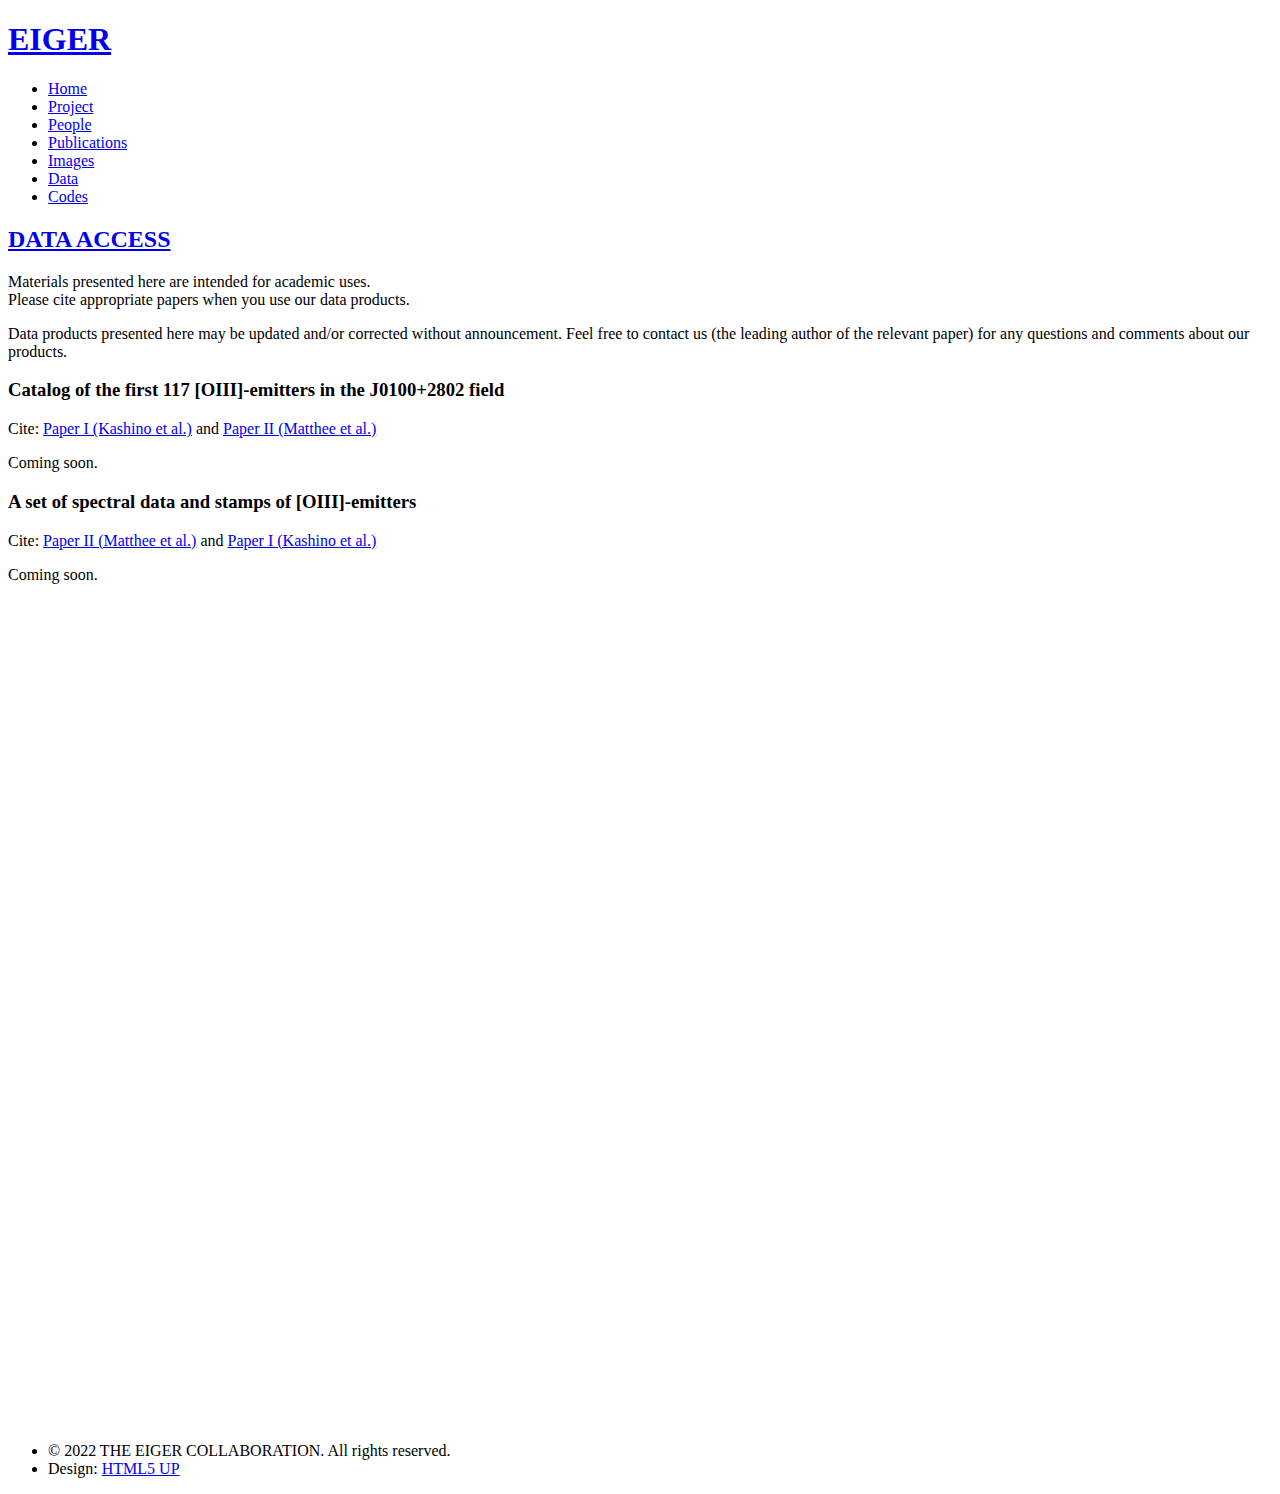
==== data.html @ b41a30ab "Add files via upload" ====
<!DOCTYPE HTML>
<!--
	Helios by HTML5 UP
	html5up.net | @ajlkn
	Free for personal and commercial use under the CCA 3.0 license (html5up.net/license)
-->
<html>
	<head>
		<title>EIGER - Data</title>
		<link rel="icon" href="favicon.ico">
		<meta charset="utf-8" />
		<meta name="viewport" content="width=device-width, initial-scale=1, user-scalable=no" />
		<link rel="stylesheet" href="assets/css/main.css" />
		<noscript><link rel="stylesheet" href="assets/css/noscript.css" /></noscript>
	</head>
	<body class="no-sidebar is-preload">
		<div id="page-wrapper">

			<!-- Header -->
				<div id="header">

					<!-- Inner -->
						<div class="inner">
							<header>
								<h1><a href="index.html" id="logo">EIGER</a></h1>
							</header>
						</div>

					<!-- Nav -->
						<nav id="nav">
						  <ul>
						    <li><a href="index.html">Home</a></li>
						    <li><a href="project.html">Project</a></li>
						    <li><a href="people.html">People</a></li>
						    <li><a href="publications.html">Publications</a></li>
						    <li><a href="images.html">Images</a></li>						    
						    <li><a href="data.html">Data</a></li>
						    <li><a href="codes.html">Codes</a></li>	
						  </ul>
						</nav>

				</div>

			<!-- Main -->
				<div class="wrapper style1">

					<div class="container" style="min-height: 1200px">
						<article id="main" class="special">
							<header>
								<h2><a href="#">DATA ACCESS</a></h2>
								<p>
								  Materials presented here are intended for academic uses.</br>
								  Please cite appropriate papers when you use our data products.
								</p>
							</header>
							<p>
								Data products presented here may be updated and/or corrected without announcement.  Feel free to contact us (the leading author of the relevant paper) for any questions and comments about our products.
							</p>
							<section>
								<header>
									<h3>Catalog of the first 117 [OIII]-emitters in the J0100+2802 field</h3>
								</header>
								<p>
								  Cite: <a href="https://ui.adsabs.harvard.edu/abs/2022arXiv221108254K/abstract">Paper I (Kashino et al.)</a> and
								  <a href="https://ui.adsabs.harvard.edu/abs/2022arXiv221108255M/abstract">Paper II (Matthee et al.)</a>
								</p>
								<p>
								  Coming soon.
								</p>
							</section>
							<section>
								<header>
									<h3>A set of spectral data and stamps of [OIII]-emitters</h3>
								</header>
								<p>
								  Cite: <a href="https://ui.adsabs.harvard.edu/abs/2022arXiv221108255M/abstract">Paper II (Matthee et al.)</a> and <a href="https://ui.adsabs.harvard.edu/abs/2022arXiv221108254K/abstract">Paper I (Kashino et al.)</a>
								</p>
								<p>
								  Coming soon.
								</p>
							</section>
						</article>
					</div>

				</div>

			<!-- Footer -->
				<div id="footer">
				  <div class="container">
				    <div class="row">
				      <div class="col-12">
					<div class="copyright">
					  <ul class="menu">
					    <li>&copy; 2022 THE EIGER COLLABORATION.  All rights reserved.</li><li>Design: <a href="http://html5up.net">HTML5 UP</a></li>
					  </ul>
					</div>					
				      </div>			    
				    </div>
				  </div>
				</div>
		</div>

		<!-- Scripts -->
			<script src="assets/js/jquery.min.js"></script>
			<script src="assets/js/jquery.dropotron.min.js"></script>
			<script src="assets/js/jquery.scrolly.min.js"></script>
			<script src="assets/js/jquery.scrollex.min.js"></script>
			<script src="assets/js/browser.min.js"></script>
			<script src="assets/js/breakpoints.min.js"></script>
			<script src="assets/js/util.js"></script>
			<script src="assets/js/main.js"></script>

	</body>
</html>
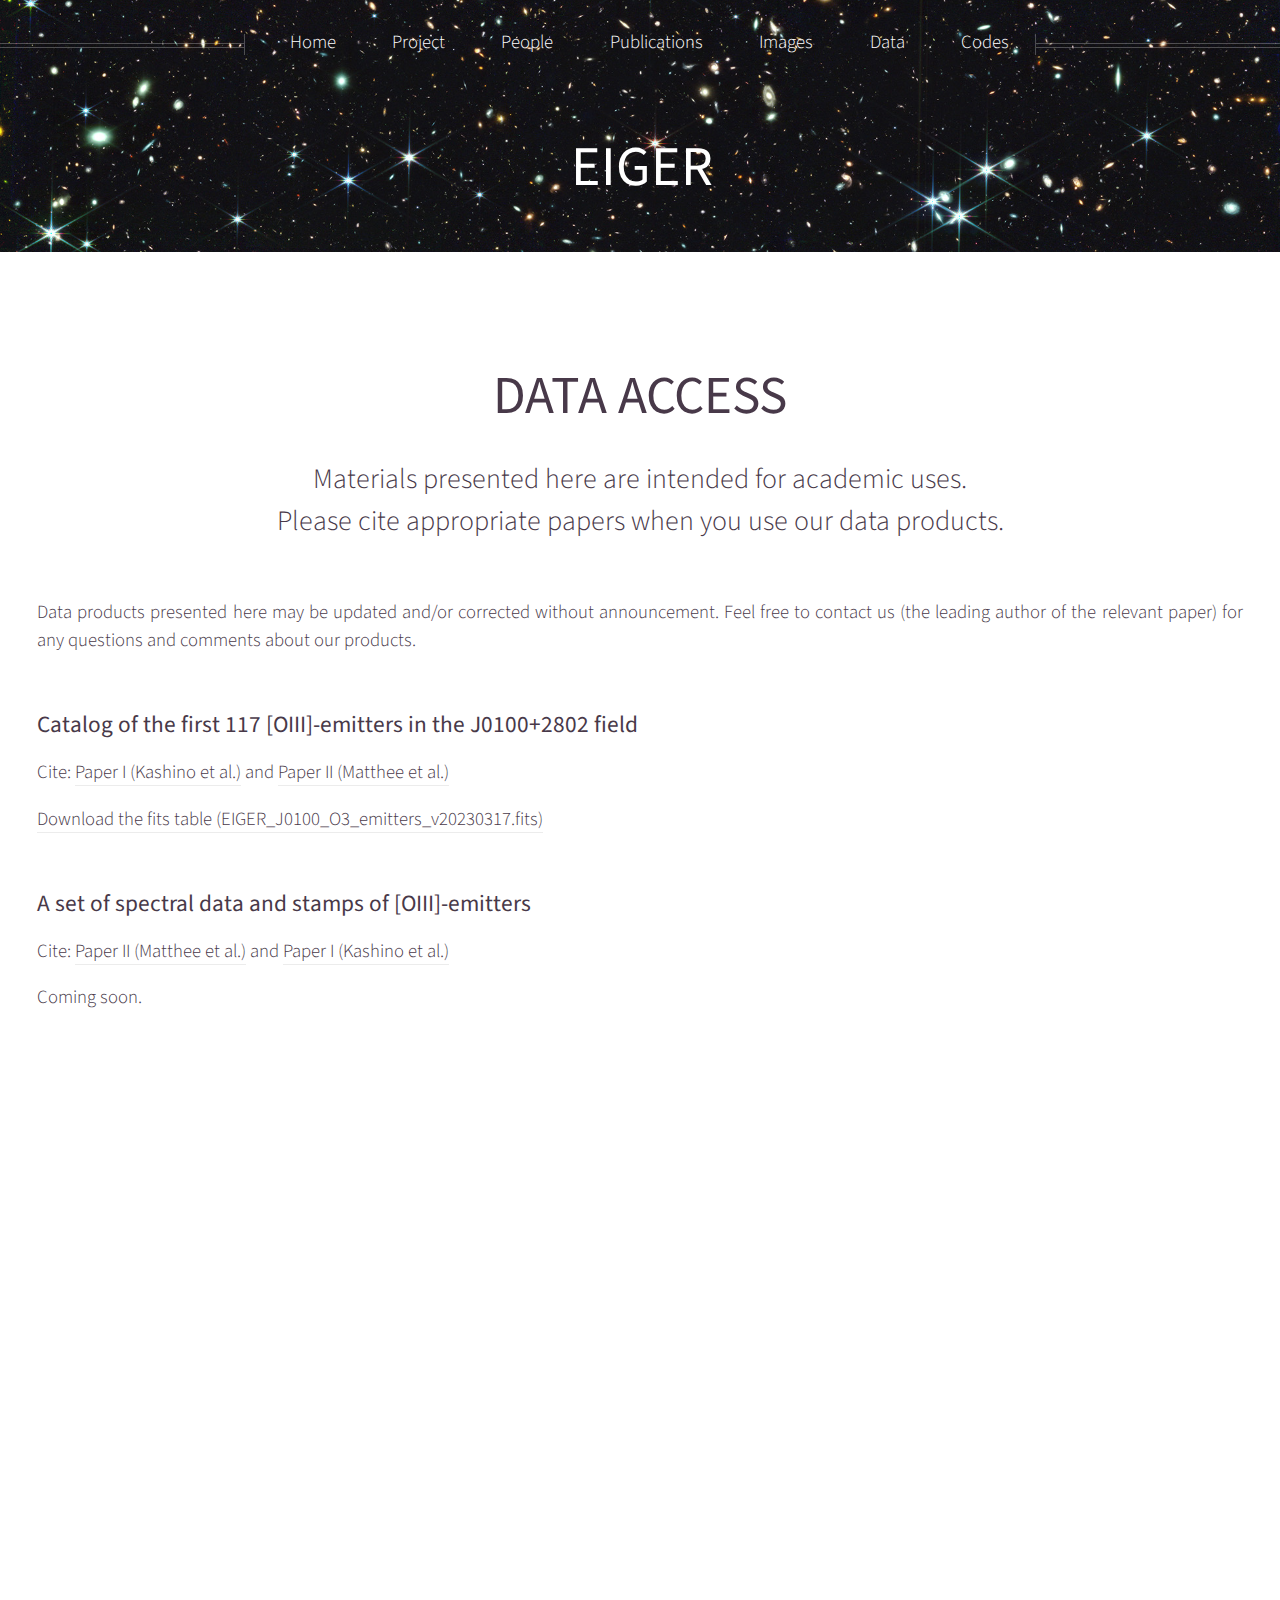
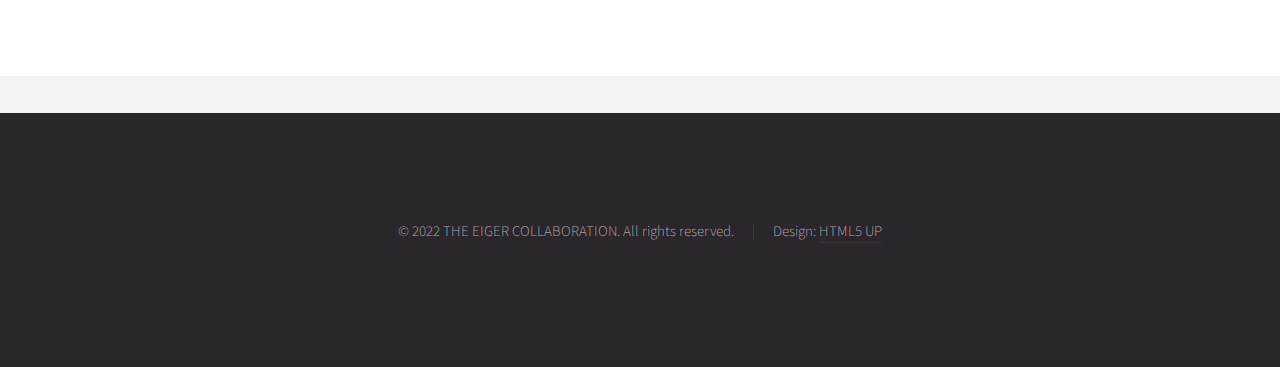
==== commit 5b872a05: "Updates for data and highlights" ====
--- a/data.html
+++ b/data.html
@@ -65,7 +65,7 @@
 								  <a href="https://ui.adsabs.harvard.edu/abs/2022arXiv221108255M/abstract">Paper II (Matthee et al.)</a>
 								</p>
 								<p>
-								  Coming soon.
+								  <a href='data/EIGER_J0100_O3_emitters_v20230317.fits' download="EIGER_J0100_O3_emitters_v20230317.fits">Download the fits table (EIGER_J0100_O3_emitters_v20230317.fits)</a>
 								</p>
 							</section>
 							<section>
--- a/assets/css/main.css
+++ b/assets/css/main.css
@@ -0,0 +1,3268 @@
+@import url("https://fonts.googleapis.com/css?family=Source+Sans+Pro:300,300italic,400,400italic,600");
+@import url("fontawesome-all.min.css");
+
+/*
+	Helios by HTML5 UP
+	html5up.net | @ajlkn
+	Free for personal and commercial use under the CCA 3.0 license (html5up.net/license)
+*/
+
+html, body, div, span, applet, object,
+iframe, h1, h2, h3, h4, h5, h6, p, blockquote,
+pre, a, abbr, acronym, address, big, cite,
+code, del, dfn, em, img, ins, kbd, q, s, samp,
+small, strike, strong, sub, sup, tt, var, b,
+u, i, center, dl, dt, dd, ol, ul, li, fieldset,
+form, label, legend, table, caption, tbody,
+tfoot, thead, tr, th, td, article, aside,
+canvas, details, embed, figure, figcaption,
+footer, header, hgroup, menu, nav, output, ruby,
+section, summary, time, mark, audio, video {
+	margin: 0;
+	padding: 0;
+	border: 0;
+	font-size: 100%;
+	font: inherit;
+	vertical-align: baseline;}
+
+article, aside, details, figcaption, figure,
+footer, header, hgroup, menu, nav, section {
+	display: block;}
+
+body {
+	line-height: 1;
+}
+
+ol, ul {
+	list-style: none;
+}
+
+blockquote, q {
+	quotes: none;
+}
+
+	blockquote:before, blockquote:after, q:before, q:after {
+		content: '';
+		content: none;
+	}
+
+table {
+	border-collapse: collapse;
+	border-spacing: 0;
+}
+
+body {
+	-webkit-text-size-adjust: none;
+}
+
+mark {
+	background-color: transparent;
+	color: inherit;
+}
+
+input::-moz-focus-inner {
+	border: 0;
+	padding: 0;
+}
+
+input, select, textarea {
+	-moz-appearance: none;
+	-webkit-appearance: none;
+	-ms-appearance: none;
+	appearance: none;
+}
+
+/* Basic */
+
+	html {
+		box-sizing: border-box;
+	}
+
+	*, *:before, *:after {
+		box-sizing: inherit;
+	}
+
+	body {
+		background: #f0f4f4;
+		color: #483949 ; /*5b5b5b ;*/
+		font-size: 15pt;
+		line-height: 1.85em;
+		font-family: 'Source Sans Pro', sans-serif;
+		font-weight: 300;
+	}
+
+		body.is-preload *, body.is-preload *:before, body.is-preload *:after {
+			-moz-animation: none !important;
+			-webkit-animation: none !important;
+			-ms-animation: none !important;
+			animation: none !important;
+			-moz-transition: none !important;
+			-webkit-transition: none !important;
+			-ms-transition: none !important;
+			transition: none !important;
+		}
+
+	input, textarea, select {
+		font-size: 15pt;
+		line-height: 1.85em;
+		font-family: 'Source Sans Pro', sans-serif;
+		font-weight: 300;
+	}
+
+	h1, h2, h3, h4, h5, h6 {
+		font-weight: 400;
+		color: #483949;
+		line-height: 1.25em;
+	}
+
+	h1 a, h2 a, h3 a, h4 a, h5 a, h6 a {
+		color: inherit;
+		text-decoration: none;
+		border-bottom-color: transparent;
+	}
+
+	h1 strong, h2 strong, h3 strong, h4 strong, h5 strong, h6 strong {
+		font-weight: 600;
+	}
+
+	h2 {
+		font-size: 2.85em;
+	}
+
+	h3 {
+		font-size: 1.25em;
+	}
+
+	h4 {
+		font-size: 1em;
+		margin: 0 0 0.25em 0;
+	}
+
+	strong, b {
+		font-weight: 400;
+		color: #483949;
+	}
+
+	em, i {
+		font-style: italic;
+	}
+
+	a {
+		color: inherit;
+		border-bottom: solid 1px rgba(128, 128, 128, 0.15);
+		text-decoration: none;
+		-moz-transition: background-color 0.35s ease-in-out, color 0.35s ease-in-out, border-bottom-color 0.35s ease-in-out;
+		-webkit-transition: background-color 0.35s ease-in-out, color 0.35s ease-in-out, border-bottom-color 0.35s ease-in-out;
+		-ms-transition: background-color 0.35s ease-in-out, color 0.35s ease-in-out, border-bottom-color 0.35s ease-in-out;
+		transition: background-color 0.35s ease-in-out, color 0.35s ease-in-out, border-bottom-color 0.35s ease-in-out;
+	}
+
+		a:hover {
+			color: #ef8376;
+			border-bottom-color: transparent;
+		}
+
+	sub {
+		position: relative;
+		top: 0.5em;
+		font-size: 0.8em;
+	}
+
+	sup {
+		position: relative;
+		top: -0.5em;
+		font-size: 0.8em;
+	}
+
+	blockquote {
+		border-left: solid 0.5em #ddd;
+		padding: 1em 0 1em 2em;
+		font-style: italic;
+	}
+
+	p, ul, ol, dl, table {
+		margin-bottom: 1em;
+	}
+
+	p {
+		text-align: justify;
+	}
+
+	br.clear {
+		clear: both;
+	}
+
+	hr {
+		position: relative;
+		display: block;
+		border: 0;
+		top: 4.5em;
+		margin-bottom: 9em;
+		height: 6px;
+		border-top: solid 1px rgba(128, 128, 128, 0.2);
+		border-bottom: solid 1px rgba(128, 128, 128, 0.2);
+	}
+
+		hr:before, hr:after {
+			content: '';
+			position: absolute;
+			top: -8px;
+			display: block;
+			width: 1px;
+			height: 21px;
+			background: rgba(128, 128, 128, 0.2);
+		}
+
+		hr:before {
+			left: -1px;
+		}
+
+		hr:after {
+			right: -1px;
+		}
+
+	.timestamp {
+		color: rgba(128, 128, 128, 0.75);
+		font-size: 0.8em;
+	}
+
+/* Container */
+
+	.container {
+		margin: 0 auto;
+		max-width: 100%;
+		width: 1400px;
+	}
+
+		@media screen and (max-width: 1680px) {
+
+			.container {
+				width: 1200px;
+			}
+
+		}
+
+		@media screen and (max-width: 1280px) {
+
+			.container {
+				width: 100%;
+			}
+
+		}
+
+		@media screen and (max-width: 960px) {
+
+			.container {
+				width: 100%;
+			}
+
+		}
+
+		@media screen and (max-width: 840px) {
+
+			.container {
+				width: 100%;
+			}
+
+		}
+
+		@media screen and (max-width: 736px) {
+
+			.container {
+				width: 100%;
+			}
+
+		}
+
+/* Row */
+
+	.row {
+		display: flex;
+		flex-wrap: wrap;
+		box-sizing: border-box;
+		align-items: stretch;
+	}
+
+		.row > * {
+			box-sizing: border-box;
+		}
+
+		.row.gtr-uniform > * > :last-child {
+			margin-bottom: 0;
+		}
+
+		.row.aln-left {
+			justify-content: flex-start;
+		}
+
+		.row.aln-center {
+			justify-content: center;
+		}
+
+		.row.aln-right {
+			justify-content: flex-end;
+		}
+
+		.row.aln-top {
+			align-items: flex-start;
+		}
+
+		.row.aln-middle {
+			align-items: center;
+		}
+
+		.row.aln-bottom {
+			align-items: flex-end;
+		}
+
+		.row > .imp {
+			order: -1;
+		}
+
+		.row > .col-1 {
+			width: 8.33333%;
+		}
+
+		.row > .off-1 {
+			margin-left: 8.33333%;
+		}
+
+		.row > .col-2 {
+			width: 16.66667%;
+		}
+
+		.row > .off-2 {
+			margin-left: 16.66667%;
+		}
+
+		.row > .col-3 {
+			width: 25%;
+		}
+
+		.row > .off-3 {
+			margin-left: 25%;
+		}
+
+		.row > .col-4 {
+			width: 33.33333%;
+		}
+
+		.row > .off-4 {
+			margin-left: 33.33333%;
+		}
+
+		.row > .col-5 {
+			width: 41.66667%;
+		}
+
+		.row > .off-5 {
+			margin-left: 41.66667%;
+		}
+
+		.row > .col-6 {
+			width: 50%;
+		}
+
+		.row > .off-6 {
+			margin-left: 50%;
+		}
+
+		.row > .col-7 {
+			width: 58.33333%;
+		}
+
+		.row > .off-7 {
+			margin-left: 58.33333%;
+		}
+
+		.row > .col-8 {
+			width: 66.66667%;
+		}
+
+		.row > .off-8 {
+			margin-left: 66.66667%;
+		}
+
+		.row > .col-9 {
+			width: 75%;
+		}
+
+		.row > .off-9 {
+			margin-left: 75%;
+		}
+
+		.row > .col-10 {
+			width: 83.33333%;
+		}
+
+		.row > .off-10 {
+			margin-left: 83.33333%;
+		}
+
+		.row > .col-11 {
+			width: 91.66667%;
+		}
+
+		.row > .off-11 {
+			margin-left: 91.66667%;
+		}
+
+		.row > .col-12 {
+			width: 100%;
+		}
+
+		.row > .off-12 {
+			margin-left: 100%;
+		}
+
+		.row.gtr-0 {
+			margin-top: 0px;
+			margin-left: 0px;
+		}
+
+			.row.gtr-0 > * {
+				padding: 0px 0 0 0px;
+			}
+
+			.row.gtr-0.gtr-uniform {
+				margin-top: 0px;
+			}
+
+				.row.gtr-0.gtr-uniform > * {
+					padding-top: 0px;
+				}
+
+		.row.gtr-25 {
+			margin-top: -10px;
+			margin-left: -10px;
+		}
+
+			.row.gtr-25 > * {
+				padding: 10px 0 0 10px;
+			}
+
+			.row.gtr-25.gtr-uniform {
+				margin-top: -10px;
+			}
+
+				.row.gtr-25.gtr-uniform > * {
+					padding-top: 10px;
+				}
+
+		.row.gtr-50 {
+			margin-top: -20px;
+			margin-left: -20px;
+		}
+
+			.row.gtr-50 > * {
+				padding: 20px 0 0 20px;
+			}
+
+			.row.gtr-50.gtr-uniform {
+				margin-top: -20px;
+			}
+
+				.row.gtr-50.gtr-uniform > * {
+					padding-top: 20px;
+				}
+
+		.row {
+			margin-top: -40px;
+			margin-left: -40px;
+		}
+
+			.row > * {
+				padding: 40px 0 0 40px;
+			}
+
+			.row.gtr-uniform {
+				margin-top: -40px;
+			}
+
+				.row.gtr-uniform > * {
+					padding-top: 40px;
+				}
+
+		.row.gtr-150 {
+			margin-top: -60px;
+			margin-left: -60px;
+		}
+
+			.row.gtr-150 > * {
+				padding: 60px 0 0 60px;
+			}
+
+			.row.gtr-150.gtr-uniform {
+				margin-top: -60px;
+			}
+
+				.row.gtr-150.gtr-uniform > * {
+					padding-top: 60px;
+				}
+
+		.row.gtr-200 {
+			margin-top: -80px;
+			margin-left: -80px;
+		}
+
+			.row.gtr-200 > * {
+				padding: 80px 0 0 80px;
+			}
+
+			.row.gtr-200.gtr-uniform {
+				margin-top: -80px;
+			}
+
+				.row.gtr-200.gtr-uniform > * {
+					padding-top: 80px;
+				}
+
+		@media screen and (max-width: 1680px) {
+
+			.row {
+				display: flex;
+				flex-wrap: wrap;
+				box-sizing: border-box;
+				align-items: stretch;
+			}
+
+				.row > * {
+					box-sizing: border-box;
+				}
+
+				.row.gtr-uniform > * > :last-child {
+					margin-bottom: 0;
+				}
+
+				.row.aln-left {
+					justify-content: flex-start;
+				}
+
+				.row.aln-center {
+					justify-content: center;
+				}
+
+				.row.aln-right {
+					justify-content: flex-end;
+				}
+
+				.row.aln-top {
+					align-items: flex-start;
+				}
+
+				.row.aln-middle {
+					align-items: center;
+				}
+
+				.row.aln-bottom {
+					align-items: flex-end;
+				}
+
+				.row > .imp-wide {
+					order: -1;
+				}
+
+				.row > .col-1-wide {
+					width: 8.33333%;
+				}
+
+				.row > .off-1-wide {
+					margin-left: 8.33333%;
+				}
+
+				.row > .col-2-wide {
+					width: 16.66667%;
+				}
+
+				.row > .off-2-wide {
+					margin-left: 16.66667%;
+				}
+
+				.row > .col-3-wide {
+					width: 25%;
+				}
+
+				.row > .off-3-wide {
+					margin-left: 25%;
+				}
+
+				.row > .col-4-wide {
+					width: 33.33333%;
+				}
+
+				.row > .off-4-wide {
+					margin-left: 33.33333%;
+				}
+
+				.row > .col-5-wide {
+					width: 41.66667%;
+				}
+
+				.row > .off-5-wide {
+					margin-left: 41.66667%;
+				}
+
+				.row > .col-6-wide {
+					width: 50%;
+				}
+
+				.row > .off-6-wide {
+					margin-left: 50%;
+				}
+
+				.row > .col-7-wide {
+					width: 58.33333%;
+				}
+
+				.row > .off-7-wide {
+					margin-left: 58.33333%;
+				}
+
+				.row > .col-8-wide {
+					width: 66.66667%;
+				}
+
+				.row > .off-8-wide {
+					margin-left: 66.66667%;
+				}
+
+				.row > .col-9-wide {
+					width: 75%;
+				}
+
+				.row > .off-9-wide {
+					margin-left: 75%;
+				}
+
+				.row > .col-10-wide {
+					width: 83.33333%;
+				}
+
+				.row > .off-10-wide {
+					margin-left: 83.33333%;
+				}
+
+				.row > .col-11-wide {
+					width: 91.66667%;
+				}
+
+				.row > .off-11-wide {
+					margin-left: 91.66667%;
+				}
+
+				.row > .col-12-wide {
+					width: 100%;
+				}
+
+				.row > .off-12-wide {
+					margin-left: 100%;
+				}
+
+				.row.gtr-0 {
+					margin-top: 0px;
+					margin-left: 0px;
+				}
+
+					.row.gtr-0 > * {
+						padding: 0px 0 0 0px;
+					}
+
+					.row.gtr-0.gtr-uniform {
+						margin-top: 0px;
+					}
+
+						.row.gtr-0.gtr-uniform > * {
+							padding-top: 0px;
+						}
+
+				.row.gtr-25 {
+					margin-top: -10px;
+					margin-left: -10px;
+				}
+
+					.row.gtr-25 > * {
+						padding: 10px 0 0 10px;
+					}
+
+					.row.gtr-25.gtr-uniform {
+						margin-top: -10px;
+					}
+
+						.row.gtr-25.gtr-uniform > * {
+							padding-top: 10px;
+						}
+
+				.row.gtr-50 {
+					margin-top: -20px;
+					margin-left: -20px;
+				}
+
+					.row.gtr-50 > * {
+						padding: 20px 0 0 20px;
+					}
+
+					.row.gtr-50.gtr-uniform {
+						margin-top: -20px;
+					}
+
+						.row.gtr-50.gtr-uniform > * {
+							padding-top: 20px;
+						}
+
+				.row {
+					margin-top: -40px;
+					margin-left: -40px;
+				}
+
+					.row > * {
+						padding: 40px 0 0 40px;
+					}
+
+					.row.gtr-uniform {
+						margin-top: -40px;
+					}
+
+						.row.gtr-uniform > * {
+							padding-top: 40px;
+						}
+
+				.row.gtr-150 {
+					margin-top: -60px;
+					margin-left: -60px;
+				}
+
+					.row.gtr-150 > * {
+						padding: 60px 0 0 60px;
+					}
+
+					.row.gtr-150.gtr-uniform {
+						margin-top: -60px;
+					}
+
+						.row.gtr-150.gtr-uniform > * {
+							padding-top: 60px;
+						}
+
+				.row.gtr-200 {
+					margin-top: -80px;
+					margin-left: -80px;
+				}
+
+					.row.gtr-200 > * {
+						padding: 80px 0 0 80px;
+					}
+
+					.row.gtr-200.gtr-uniform {
+						margin-top: -80px;
+					}
+
+						.row.gtr-200.gtr-uniform > * {
+							padding-top: 80px;
+						}
+
+		}
+
+		@media screen and (max-width: 1280px) {
+
+			.row {
+				display: flex;
+				flex-wrap: wrap;
+				box-sizing: border-box;
+				align-items: stretch;
+			}
+
+				.row > * {
+					box-sizing: border-box;
+				}
+
+				.row.gtr-uniform > * > :last-child {
+					margin-bottom: 0;
+				}
+
+				.row.aln-left {
+					justify-content: flex-start;
+				}
+
+				.row.aln-center {
+					justify-content: center;
+				}
+
+				.row.aln-right {
+					justify-content: flex-end;
+				}
+
+				.row.aln-top {
+					align-items: flex-start;
+				}
+
+				.row.aln-middle {
+					align-items: center;
+				}
+
+				.row.aln-bottom {
+					align-items: flex-end;
+				}
+
+				.row > .imp-normal {
+					order: -1;
+				}
+
+				.row > .col-1-normal {
+					width: 8.33333%;
+				}
+
+				.row > .off-1-normal {
+					margin-left: 8.33333%;
+				}
+
+				.row > .col-2-normal {
+					width: 16.66667%;
+				}
+
+				.row > .off-2-normal {
+					margin-left: 16.66667%;
+				}
+
+				.row > .col-3-normal {
+					width: 25%;
+				}
+
+				.row > .off-3-normal {
+					margin-left: 25%;
+				}
+
+				.row > .col-4-normal {
+					width: 33.33333%;
+				}
+
+				.row > .off-4-normal {
+					margin-left: 33.33333%;
+				}
+
+				.row > .col-5-normal {
+					width: 41.66667%;
+				}
+
+				.row > .off-5-normal {
+					margin-left: 41.66667%;
+				}
+
+				.row > .col-6-normal {
+					width: 50%;
+				}
+
+				.row > .off-6-normal {
+					margin-left: 50%;
+				}
+
+				.row > .col-7-normal {
+					width: 58.33333%;
+				}
+
+				.row > .off-7-normal {
+					margin-left: 58.33333%;
+				}
+
+				.row > .col-8-normal {
+					width: 66.66667%;
+				}
+
+				.row > .off-8-normal {
+					margin-left: 66.66667%;
+				}
+
+				.row > .col-9-normal {
+					width: 75%;
+				}
+
+				.row > .off-9-normal {
+					margin-left: 75%;
+				}
+
+				.row > .col-10-normal {
+					width: 83.33333%;
+				}
+
+				.row > .off-10-normal {
+					margin-left: 83.33333%;
+				}
+
+				.row > .col-11-normal {
+					width: 91.66667%;
+				}
+
+				.row > .off-11-normal {
+					margin-left: 91.66667%;
+				}
+
+				.row > .col-12-normal {
+					width: 100%;
+				}
+
+				.row > .off-12-normal {
+					margin-left: 100%;
+				}
+
+				.row.gtr-0 {
+					margin-top: 0px;
+					margin-left: 0px;
+				}
+
+					.row.gtr-0 > * {
+						padding: 0px 0 0 0px;
+					}
+
+					.row.gtr-0.gtr-uniform {
+						margin-top: 0px;
+					}
+
+						.row.gtr-0.gtr-uniform > * {
+							padding-top: 0px;
+						}
+
+				.row.gtr-25 {
+					margin-top: -9px;
+					margin-left: -9px;
+				}
+
+					.row.gtr-25 > * {
+						padding: 9px 0 0 9px;
+					}
+
+					.row.gtr-25.gtr-uniform {
+						margin-top: -9px;
+					}
+
+						.row.gtr-25.gtr-uniform > * {
+							padding-top: 9px;
+						}
+
+				.row.gtr-50 {
+					margin-top: -18px;
+					margin-left: -18px;
+				}
+
+					.row.gtr-50 > * {
+						padding: 18px 0 0 18px;
+					}
+
+					.row.gtr-50.gtr-uniform {
+						margin-top: -18px;
+					}
+
+						.row.gtr-50.gtr-uniform > * {
+							padding-top: 18px;
+						}
+
+				.row {
+					margin-top: -36px;
+					margin-left: -36px;
+				}
+
+					.row > * {
+						padding: 36px 0 0 36px;
+					}
+
+					.row.gtr-uniform {
+						margin-top: -36px;
+					}
+
+						.row.gtr-uniform > * {
+							padding-top: 36px;
+						}
+
+				.row.gtr-150 {
+					margin-top: -54px;
+					margin-left: -54px;
+				}
+
+					.row.gtr-150 > * {
+						padding: 54px 0 0 54px;
+					}
+
+					.row.gtr-150.gtr-uniform {
+						margin-top: -54px;
+					}
+
+						.row.gtr-150.gtr-uniform > * {
+							padding-top: 54px;
+						}
+
+				.row.gtr-200 {
+					margin-top: -72px;
+					margin-left: -72px;
+				}
+
+					.row.gtr-200 > * {
+						padding: 72px 0 0 72px;
+					}
+
+					.row.gtr-200.gtr-uniform {
+						margin-top: -72px;
+					}
+
+						.row.gtr-200.gtr-uniform > * {
+							padding-top: 72px;
+						}
+
+		}
+
+		@media screen and (max-width: 960px) {
+
+			.row {
+				display: flex;
+				flex-wrap: wrap;
+				box-sizing: border-box;
+				align-items: stretch;
+			}
+
+				.row > * {
+					box-sizing: border-box;
+				}
+
+				.row.gtr-uniform > * > :last-child {
+					margin-bottom: 0;
+				}
+
+				.row.aln-left {
+					justify-content: flex-start;
+				}
+
+				.row.aln-center {
+					justify-content: center;
+				}
+
+				.row.aln-right {
+					justify-content: flex-end;
+				}
+
+				.row.aln-top {
+					align-items: flex-start;
+				}
+
+				.row.aln-middle {
+					align-items: center;
+				}
+
+				.row.aln-bottom {
+					align-items: flex-end;
+				}
+
+				.row > .imp-narrow {
+					order: -1;
+				}
+
+				.row > .col-1-narrow {
+					width: 8.33333%;
+				}
+
+				.row > .off-1-narrow {
+					margin-left: 8.33333%;
+				}
+
+				.row > .col-2-narrow {
+					width: 16.66667%;
+				}
+
+				.row > .off-2-narrow {
+					margin-left: 16.66667%;
+				}
+
+				.row > .col-3-narrow {
+					width: 25%;
+				}
+
+				.row > .off-3-narrow {
+					margin-left: 25%;
+				}
+
+				.row > .col-4-narrow {
+					width: 33.33333%;
+				}
+
+				.row > .off-4-narrow {
+					margin-left: 33.33333%;
+				}
+
+				.row > .col-5-narrow {
+					width: 41.66667%;
+				}
+
+				.row > .off-5-narrow {
+					margin-left: 41.66667%;
+				}
+
+				.row > .col-6-narrow {
+					width: 50%;
+				}
+
+				.row > .off-6-narrow {
+					margin-left: 50%;
+				}
+
+				.row > .col-7-narrow {
+					width: 58.33333%;
+				}
+
+				.row > .off-7-narrow {
+					margin-left: 58.33333%;
+				}
+
+				.row > .col-8-narrow {
+					width: 66.66667%;
+				}
+
+				.row > .off-8-narrow {
+					margin-left: 66.66667%;
+				}
+
+				.row > .col-9-narrow {
+					width: 75%;
+				}
+
+				.row > .off-9-narrow {
+					margin-left: 75%;
+				}
+
+				.row > .col-10-narrow {
+					width: 83.33333%;
+				}
+
+				.row > .off-10-narrow {
+					margin-left: 83.33333%;
+				}
+
+				.row > .col-11-narrow {
+					width: 91.66667%;
+				}
+
+				.row > .off-11-narrow {
+					margin-left: 91.66667%;
+				}
+
+				.row > .col-12-narrow {
+					width: 100%;
+				}
+
+				.row > .off-12-narrow {
+					margin-left: 100%;
+				}
+
+				.row.gtr-0 {
+					margin-top: 0px;
+					margin-left: 0px;
+				}
+
+					.row.gtr-0 > * {
+						padding: 0px 0 0 0px;
+					}
+
+					.row.gtr-0.gtr-uniform {
+						margin-top: 0px;
+					}
+
+						.row.gtr-0.gtr-uniform > * {
+							padding-top: 0px;
+						}
+
+				.row.gtr-25 {
+					margin-top: -8px;
+					margin-left: -8px;
+				}
+
+					.row.gtr-25 > * {
+						padding: 8px 0 0 8px;
+					}
+
+					.row.gtr-25.gtr-uniform {
+						margin-top: -8px;
+					}
+
+						.row.gtr-25.gtr-uniform > * {
+							padding-top: 8px;
+						}
+
+				.row.gtr-50 {
+					margin-top: -16px;
+					margin-left: -16px;
+				}
+
+					.row.gtr-50 > * {
+						padding: 16px 0 0 16px;
+					}
+
+					.row.gtr-50.gtr-uniform {
+						margin-top: -16px;
+					}
+
+						.row.gtr-50.gtr-uniform > * {
+							padding-top: 16px;
+						}
+
+				.row {
+					margin-top: -32px;
+					margin-left: -32px;
+				}
+
+					.row > * {
+						padding: 32px 0 0 32px;
+					}
+
+					.row.gtr-uniform {
+						margin-top: -32px;
+					}
+
+						.row.gtr-uniform > * {
+							padding-top: 32px;
+						}
+
+				.row.gtr-150 {
+					margin-top: -48px;
+					margin-left: -48px;
+				}
+
+					.row.gtr-150 > * {
+						padding: 48px 0 0 48px;
+					}
+
+					.row.gtr-150.gtr-uniform {
+						margin-top: -48px;
+					}
+
+						.row.gtr-150.gtr-uniform > * {
+							padding-top: 48px;
+						}
+
+				.row.gtr-200 {
+					margin-top: -64px;
+					margin-left: -64px;
+				}
+
+					.row.gtr-200 > * {
+						padding: 64px 0 0 64px;
+					}
+
+					.row.gtr-200.gtr-uniform {
+						margin-top: -64px;
+					}
+
+						.row.gtr-200.gtr-uniform > * {
+							padding-top: 64px;
+						}
+
+		}
+
+		@media screen and (max-width: 840px) {
+
+			.row {
+				display: flex;
+				flex-wrap: wrap;
+				box-sizing: border-box;
+				align-items: stretch;
+			}
+
+				.row > * {
+					box-sizing: border-box;
+				}
+
+				.row.gtr-uniform > * > :last-child {
+					margin-bottom: 0;
+				}
+
+				.row.aln-left {
+					justify-content: flex-start;
+				}
+
+				.row.aln-center {
+					justify-content: center;
+				}
+
+				.row.aln-right {
+					justify-content: flex-end;
+				}
+
+				.row.aln-top {
+					align-items: flex-start;
+				}
+
+				.row.aln-middle {
+					align-items: center;
+				}
+
+				.row.aln-bottom {
+					align-items: flex-end;
+				}
+
+				.row > .imp-narrower {
+					order: -1;
+				}
+
+				.row > .col-1-narrower {
+					width: 8.33333%;
+				}
+
+				.row > .off-1-narrower {
+					margin-left: 8.33333%;
+				}
+
+				.row > .col-2-narrower {
+					width: 16.66667%;
+				}
+
+				.row > .off-2-narrower {
+					margin-left: 16.66667%;
+				}
+
+				.row > .col-3-narrower {
+					width: 25%;
+				}
+
+				.row > .off-3-narrower {
+					margin-left: 25%;
+				}
+
+				.row > .col-4-narrower {
+					width: 33.33333%;
+				}
+
+				.row > .off-4-narrower {
+					margin-left: 33.33333%;
+				}
+
+				.row > .col-5-narrower {
+					width: 41.66667%;
+				}
+
+				.row > .off-5-narrower {
+					margin-left: 41.66667%;
+				}
+
+				.row > .col-6-narrower {
+					width: 50%;
+				}
+
+				.row > .off-6-narrower {
+					margin-left: 50%;
+				}
+
+				.row > .col-7-narrower {
+					width: 58.33333%;
+				}
+
+				.row > .off-7-narrower {
+					margin-left: 58.33333%;
+				}
+
+				.row > .col-8-narrower {
+					width: 66.66667%;
+				}
+
+				.row > .off-8-narrower {
+					margin-left: 66.66667%;
+				}
+
+				.row > .col-9-narrower {
+					width: 75%;
+				}
+
+				.row > .off-9-narrower {
+					margin-left: 75%;
+				}
+
+				.row > .col-10-narrower {
+					width: 83.33333%;
+				}
+
+				.row > .off-10-narrower {
+					margin-left: 83.33333%;
+				}
+
+				.row > .col-11-narrower {
+					width: 91.66667%;
+				}
+
+				.row > .off-11-narrower {
+					margin-left: 91.66667%;
+				}
+
+				.row > .col-12-narrower {
+					width: 100%;
+				}
+
+				.row > .off-12-narrower {
+					margin-left: 100%;
+				}
+
+				.row.gtr-0 {
+					margin-top: 0px;
+					margin-left: 0px;
+				}
+
+					.row.gtr-0 > * {
+						padding: 0px 0 0 0px;
+					}
+
+					.row.gtr-0.gtr-uniform {
+						margin-top: 0px;
+					}
+
+						.row.gtr-0.gtr-uniform > * {
+							padding-top: 0px;
+						}
+
+				.row.gtr-25 {
+					margin-top: -8px;
+					margin-left: -8px;
+				}
+
+					.row.gtr-25 > * {
+						padding: 8px 0 0 8px;
+					}
+
+					.row.gtr-25.gtr-uniform {
+						margin-top: -8px;
+					}
+
+						.row.gtr-25.gtr-uniform > * {
+							padding-top: 8px;
+						}
+
+				.row.gtr-50 {
+					margin-top: -16px;
+					margin-left: -16px;
+				}
+
+					.row.gtr-50 > * {
+						padding: 16px 0 0 16px;
+					}
+
+					.row.gtr-50.gtr-uniform {
+						margin-top: -16px;
+					}
+
+						.row.gtr-50.gtr-uniform > * {
+							padding-top: 16px;
+						}
+
+				.row {
+					margin-top: -32px;
+					margin-left: -32px;
+				}
+
+					.row > * {
+						padding: 32px 0 0 32px;
+					}
+
+					.row.gtr-uniform {
+						margin-top: -32px;
+					}
+
+						.row.gtr-uniform > * {
+							padding-top: 32px;
+						}
+
+				.row.gtr-150 {
+					margin-top: -48px;
+					margin-left: -48px;
+				}
+
+					.row.gtr-150 > * {
+						padding: 48px 0 0 48px;
+					}
+
+					.row.gtr-150.gtr-uniform {
+						margin-top: -48px;
+					}
+
+						.row.gtr-150.gtr-uniform > * {
+							padding-top: 48px;
+						}
+
+				.row.gtr-200 {
+					margin-top: -64px;
+					margin-left: -64px;
+				}
+
+					.row.gtr-200 > * {
+						padding: 64px 0 0 64px;
+					}
+
+					.row.gtr-200.gtr-uniform {
+						margin-top: -64px;
+					}
+
+						.row.gtr-200.gtr-uniform > * {
+							padding-top: 64px;
+						}
+
+		}
+
+		@media screen and (max-width: 736px) {
+
+			.row {
+				display: flex;
+				flex-wrap: wrap;
+				box-sizing: border-box;
+				align-items: stretch;
+			}
+
+				.row > * {
+					box-sizing: border-box;
+				}
+
+				.row.gtr-uniform > * > :last-child {
+					margin-bottom: 0;
+				}
+
+				.row.aln-left {
+					justify-content: flex-start;
+				}
+
+				.row.aln-center {
+					justify-content: center;
+				}
+
+				.row.aln-right {
+					justify-content: flex-end;
+				}
+
+				.row.aln-top {
+					align-items: flex-start;
+				}
+
+				.row.aln-middle {
+					align-items: center;
+				}
+
+				.row.aln-bottom {
+					align-items: flex-end;
+				}
+
+				.row > .imp-mobile {
+					order: -1;
+				}
+
+				.row > .col-1-mobile {
+					width: 8.33333%;
+				}
+
+				.row > .off-1-mobile {
+					margin-left: 8.33333%;
+				}
+
+				.row > .col-2-mobile {
+					width: 16.66667%;
+				}
+
+				.row > .off-2-mobile {
+					margin-left: 16.66667%;
+				}
+
+				.row > .col-3-mobile {
+					width: 25%;
+				}
+
+				.row > .off-3-mobile {
+					margin-left: 25%;
+				}
+
+				.row > .col-4-mobile {
+					width: 33.33333%;
+				}
+
+				.row > .off-4-mobile {
+					margin-left: 33.33333%;
+				}
+
+				.row > .col-5-mobile {
+					width: 41.66667%;
+				}
+
+				.row > .off-5-mobile {
+					margin-left: 41.66667%;
+				}
+
+				.row > .col-6-mobile {
+					width: 50%;
+				}
+
+				.row > .off-6-mobile {
+					margin-left: 50%;
+				}
+
+				.row > .col-7-mobile {
+					width: 58.33333%;
+				}
+
+				.row > .off-7-mobile {
+					margin-left: 58.33333%;
+				}
+
+				.row > .col-8-mobile {
+					width: 66.66667%;
+				}
+
+				.row > .off-8-mobile {
+					margin-left: 66.66667%;
+				}
+
+				.row > .col-9-mobile {
+					width: 75%;
+				}
+
+				.row > .off-9-mobile {
+					margin-left: 75%;
+				}
+
+				.row > .col-10-mobile {
+					width: 83.33333%;
+				}
+
+				.row > .off-10-mobile {
+					margin-left: 83.33333%;
+				}
+
+				.row > .col-11-mobile {
+					width: 91.66667%;
+				}
+
+				.row > .off-11-mobile {
+					margin-left: 91.66667%;
+				}
+
+				.row > .col-12-mobile {
+					width: 100%;
+				}
+
+				.row > .off-12-mobile {
+					margin-left: 100%;
+				}
+
+				.row.gtr-0 {
+					margin-top: 0px;
+					margin-left: 0px;
+				}
+
+					.row.gtr-0 > * {
+						padding: 0px 0 0 0px;
+					}
+
+					.row.gtr-0.gtr-uniform {
+						margin-top: 0px;
+					}
+
+						.row.gtr-0.gtr-uniform > * {
+							padding-top: 0px;
+						}
+
+				.row.gtr-25 {
+					margin-top: -5px;
+					margin-left: -5px;
+				}
+
+					.row.gtr-25 > * {
+						padding: 5px 0 0 5px;
+					}
+
+					.row.gtr-25.gtr-uniform {
+						margin-top: -5px;
+					}
+
+						.row.gtr-25.gtr-uniform > * {
+							padding-top: 5px;
+						}
+
+				.row.gtr-50 {
+					margin-top: -10px;
+					margin-left: -10px;
+				}
+
+					.row.gtr-50 > * {
+						padding: 10px 0 0 10px;
+					}
+
+					.row.gtr-50.gtr-uniform {
+						margin-top: -10px;
+					}
+
+						.row.gtr-50.gtr-uniform > * {
+							padding-top: 10px;
+						}
+
+				.row {
+					margin-top: -20px;
+					margin-left: -20px;
+				}
+
+					.row > * {
+						padding: 20px 0 0 20px;
+					}
+
+					.row.gtr-uniform {
+						margin-top: -20px;
+					}
+
+						.row.gtr-uniform > * {
+							padding-top: 20px;
+						}
+
+				.row.gtr-150 {
+					margin-top: -30px;
+					margin-left: -30px;
+				}
+
+					.row.gtr-150 > * {
+						padding: 30px 0 0 30px;
+					}
+
+					.row.gtr-150.gtr-uniform {
+						margin-top: -30px;
+					}
+
+						.row.gtr-150.gtr-uniform > * {
+							padding-top: 30px;
+						}
+
+				.row.gtr-200 {
+					margin-top: -40px;
+					margin-left: -40px;
+				}
+
+					.row.gtr-200 > * {
+						padding: 40px 0 0 40px;
+					}
+
+					.row.gtr-200.gtr-uniform {
+						margin-top: -40px;
+					}
+
+						.row.gtr-200.gtr-uniform > * {
+							padding-top: 40px;
+						}
+
+		}
+
+/* Sections/Article */
+
+	section, article {
+		margin-bottom: 3em;
+	}
+
+		section > :last-child, section:last-child, article > :last-child, article:last-child {
+			margin-bottom: 0;
+		}
+
+		section.special > header, section.special > footer, article.special > header, article.special > footer {
+			text-align: center;
+		}
+
+	.row > section, .row > article {
+		margin-bottom: 0;
+	}
+
+	header {
+		margin: 0 0 1em 0;
+	}
+
+		header > p {
+			display: block;
+			font-size: 1.5em;
+			margin: 1em 0 2em 0;
+			line-height: 1.5em;
+			text-align: inherit;
+		}
+
+	footer {
+		margin: 2.5em 0 0 0;
+	}
+
+/* Image */
+
+	.image {
+		position: relative;
+		display: inline-block;
+		border: 0;
+		outline: 0;
+	}
+
+		.image img {
+			display: block;
+			width: 100%;
+		}
+
+		.image.fit {
+			display: block;
+			width: 100%;
+		}
+
+		.image.featured {
+			display: block;
+			width: 100%;
+			margin: 0 0 4em 0;
+		}
+
+		.image.left {
+			float: left;
+			margin: 0 2em 2em 0;
+		}
+
+		.image.centered {
+			display: block;
+			margin: 0 0 2em 0;
+		}
+
+			.image.centered img {
+				margin: 0 auto;
+				width: auto;
+			}
+
+/* List */
+
+	ul {
+		list-style: disc;
+		padding-left: 1em;
+	}
+
+		ul li {
+			padding-left: 0.5em;
+		}
+
+	ol {
+		list-style: decimal;
+		padding-left: 1.25em;
+	}
+
+		ol li {
+			padding-left: 0.25em;
+		}
+
+/* Actions */
+
+	ul.actions {
+		margin: 3em 0 0 0;
+		list-style: none;
+		padding-left: 0;
+	}
+
+		form ul.actions {
+			margin-top: 0;
+		}
+
+		ul.actions li {
+			display: inline-block;
+			margin: 0 0.75em 0 0.75em;
+			padding-left: 0;
+		}
+
+			ul.actions li:first-child {
+				margin-left: 0;
+			}
+
+			ul.actions li:last-child {
+				margin-right: 0;
+			}
+
+/* Divided */
+
+	ul.divided {
+		list-style: none;
+		padding-left: 0;
+	}
+
+		ul.divided li {
+			border-top: solid 1px rgba(128, 128, 128, 0.2);
+			padding-top: 1.5em;
+			margin-top: 1.5em;
+			padding-left: 0;
+		}
+
+			ul.divided li:first-child {
+				border-top: 0;
+				padding-top: 0;
+				margin-top: 0;
+			}
+
+/* Menu */
+
+	ul.menu {
+		height: 1em;
+		line-height: 1em;
+		list-style: none;
+		padding-left: 0;
+	}
+
+		ul.menu li {
+			display: inline-block;
+			border-left: solid 1px rgba(128, 128, 128, 0.2);
+			padding-left: 1.25em;
+			margin-left: 1.25em;
+		}
+
+			ul.menu li:first-child {
+				border-left: 0;
+				padding-left: 0;
+				margin-left: 0;
+			}
+
+/* Icons */
+
+	ul.icons {
+		position: relative;
+		background: rgba(128, 128, 128, 0.05);
+		border-radius: 4em;
+		display: inline-block;
+		padding: 0.35em 0.75em 0.35em 0.75em;
+		font-size: 1.25em;
+		cursor: default;
+		list-style: none;
+	}
+
+		ul.icons li {
+			display: inline-block;
+			padding-left: 0;
+		}
+
+			ul.icons li a {
+				display: inline-block;
+				background: none;
+				width: 2.5em;
+				height: 2.5em;
+				line-height: 2.5em;
+				text-align: center;
+				border-radius: 100%;
+				border: 0;
+				color: inherit;
+			}
+
+				ul.icons li a:hover {
+					color: #ef8376;
+				}
+
+/* Form */
+
+	form label {
+		display: block;
+		font-weight: 400;
+		color: #483949;
+		margin: 0 0 1em 0;
+	}
+
+	form input[type="text"],
+	form input[type="email"],
+	form input[type="password"],
+	form select,
+	form textarea {
+		-webkit-appearance: none;
+		display: block;
+		border: 0;
+		background: #fafafa;
+		width: 100%;
+		border-radius: 0.5em;
+		border: solid 1px #E5E5E5;
+		padding: 1em;
+		-moz-transition: background-color 0.35s ease-in-out, border-color 0.35s ease-in-out;
+		-webkit-transition: background-color 0.35s ease-in-out, border-color 0.35s ease-in-out;
+		-ms-transition: background-color 0.35s ease-in-out, border-color 0.35s ease-in-out;
+		transition: background-color 0.35s ease-in-out, border-color 0.35s ease-in-out;
+	}
+
+		form input[type="text"]:focus,
+		form input[type="email"]:focus,
+		form input[type="password"]:focus,
+		form select:focus,
+		form textarea:focus {
+			background: #fff;
+			border-color: #df7366;
+		}
+
+	form input[type="text"],
+	form input[type="email"],
+	form input[type="password"],
+	form select {
+		line-height: 1em;
+	}
+
+	form textarea {
+		min-height: 9em;
+	}
+
+	form ::-webkit-input-placeholder {
+		color: #555 !important;
+	}
+
+	form :-moz-placeholder {
+		color: #555 !important;
+	}
+
+	form ::-moz-placeholder {
+		color: #555 !important;
+	}
+
+	form :-ms-input-placeholder {
+		color: #555 !important;
+	}
+
+	form ::-moz-focus-inner {
+		border: 0;
+	}
+
+/* Table */
+
+	table {
+		width: 100%;
+	}
+
+		table.default {
+			width: 100%;
+		}
+
+			table.default tbody tr {
+				border-top: solid 1px #e5e5e5;
+			}
+
+				table.default tbody tr:first-child {
+					border-top: 0;
+				}
+
+				table.default tbody tr:nth-child(2n+1) {
+					background: #fafafa;
+				}
+
+			table.default td {
+				padding: 0.5em 1em 0.5em 1em;
+			}
+
+			table.default th {
+				text-align: left;
+				font-weight: 400;
+				padding: 0.5em 1em 0.5em 1em;
+			}
+
+			table.default thead {
+				border-bottom: solid 2px #e5e5e5;
+			}
+
+			table.default tfoot {
+				border-top: solid 2px #e5e5e5;
+			}
+
+/* Button */
+
+	input[type="button"],
+	input[type="submit"],
+	input[type="reset"],
+	button,
+	.button {
+		position: relative;
+		display: inline-block;
+		background: #CC3333; /*#df7366;*/
+		color: #fff;
+		text-align: center;
+		border-radius: 0.5em;
+		text-decoration: none;
+		padding: 0.65em 3em 0.65em 3em;
+		border: 0;
+		cursor: pointer;
+		outline: 0;
+		font-weight: 300;
+		-moz-transition: background-color 0.35s ease-in-out, color 0.35s ease-in-out, border-bottom-color 0.35s ease-in-out;
+		-webkit-transition: background-color 0.35s ease-in-out, color 0.35s ease-in-out, border-bottom-color 0.35s ease-in-out;
+		-ms-transition: background-color 0.35s ease-in-out, color 0.35s ease-in-out, border-bottom-color 0.35s ease-in-out;
+		transition: background-color 0.35s ease-in-out, color 0.35s ease-in-out, border-bottom-color 0.35s ease-in-out;
+	}
+
+		input[type="button"]:hover,
+		input[type="submit"]:hover,
+		input[type="reset"]:hover,
+		button:hover,
+		.button:hover {
+			color: #fff;
+			background: #ef8376;
+		}
+
+		input[type="button"].alt,
+		input[type="submit"].alt,
+		input[type="reset"].alt,
+		button.alt,
+		.button.alt {
+			background: #2B252C;
+		}
+
+			input[type="button"].alt:hover,
+			input[type="submit"].alt:hover,
+			input[type="reset"].alt:hover,
+			button.alt:hover,
+			.button.alt:hover {
+				background: #3B353C;
+			}
+
+/* Post */
+
+	.post.stub {
+		text-align: center;
+	}
+
+		.post.stub header {
+			margin: 0;
+		}
+
+/* Icons */
+
+	.icon {
+		text-decoration: none;
+		text-decoration: none;
+	}
+
+		.icon:before {
+			-moz-osx-font-smoothing: grayscale;
+			-webkit-font-smoothing: antialiased;
+			display: inline-block;
+			font-style: normal;
+			font-variant: normal;
+			text-rendering: auto;
+			line-height: 1;
+			text-transform: none !important;
+			font-family: 'Font Awesome 5 Free';
+			font-weight: 400;
+		}
+
+		.icon:before {
+			line-height: inherit;
+			font-size: 1.25em;
+		}
+
+		.icon > .label {
+			display: none;
+		}
+
+		.icon.solid:before {
+			font-weight: 900;
+		}
+
+		.icon.brands:before {
+			font-family: 'Font Awesome 5 Brands';
+		}
+
+		.icon.circled {
+			position: relative;
+			display: inline-block;
+			background: #2b252c;
+			color: #fff;
+			border-radius: 100%;
+			width: 3em;
+			height: 3em;
+			line-height: 3em;
+			text-align: center;
+			font-size: 1.25em;
+		}
+
+			header .icon.circled {
+				margin: 0 0 2em 0;
+			}
+
+/* Wrapper */
+
+	.wrapper {
+		background: #fff;
+		margin: 0 0 2em 0;
+		padding: 6em 0 6em 0;
+	}
+
+		.wrapper.style2 {
+			padding-top: 0;
+		}
+
+/* Header */
+
+	#header {
+		position: relative;
+		background-image: url("../../images/header.jpg");
+		background-size: cover;
+		background-position: center center;
+		background-attachment: fixed;
+		color: #fff;
+		text-align: center;
+		padding: 7.5em 0 2em 0;
+		cursor: default;
+	}
+
+		#header:before {
+			content: '';
+			display: inline-block;
+			vertical-align: middle;
+			height: 100%;
+		}
+
+		#header .inner {
+			position: relative;
+			z-index: 1;
+			margin: 0;
+			display: inline-block;
+			vertical-align: middle;
+		}
+
+		#header header {
+			display: inline-block;
+		}
+
+			#header header > p {
+				font-size: 1.25em;
+				margin: 0;
+			}
+
+		#header h1 {
+			color: #fff;
+			font-size: 3em;
+			line-height: 1em;
+		}
+
+			#header h1 a {
+				color: inherit;
+			}
+
+		#header .button {
+			display: inline-block;
+			border-radius: 100%;
+			width: 4.5em;
+			height: 4.5em;
+			line-height: 4.5em;
+			text-align: center;
+			font-size: 1.25em;
+			padding: 0;
+		}
+
+		#header hr {
+			top: 1.5em;
+			margin-bottom: 3em;
+			border-bottom-color: rgba(192, 192, 192, 0.35);
+			box-shadow: inset 0 1px 0 0 rgba(192, 192, 192, 0.35);
+		}
+
+			#header hr:before, #header hr:after {
+				background: rgba(192, 192, 192, 0.35);
+			}
+
+		#header footer {
+			margin: 1em 0 0 0;
+		}
+
+	body.homepage #header {
+	        height: 80vh;
+		min-height: 40em;
+	}
+
+		body.homepage #header h1 {
+			font-size: 4em;
+		}
+
+		body.homepage #header:after {
+			content: '';
+			background: #1C0920;
+			display: block;
+			position: absolute;
+			left: 0;
+			top: 0;
+			width: 100%;
+			height: 100%;
+			opacity: 0;
+			-moz-transition: opacity 2.5s ease-in-out;
+			-webkit-transition: opacity 2.5s ease-in-out;
+			-ms-transition: opacity 2.5s ease-in-out;
+			transition: opacity 2.5s ease-in-out;
+			-moz-transition-delay: 0.5s;
+			-webkit-transition-delay: 0.5s;
+			-ms-transition-delay: 0.5s;
+			transition-delay: 0.5s;
+		}
+
+	body.homepage.is-preload #header:after {
+		opacity: 1;
+	}
+
+/* Nav */
+
+	#nav {
+		position: absolute;
+		top: 0;
+		left: 0;
+		width: 100%;
+		text-align: center;
+		padding: 1.5em 0 1.5em 0;
+		z-index: 1;
+		overflow: hidden;
+	}
+
+		#nav > ul {
+			line-height: 0px;
+			position: relative;
+			display: inline-block;
+			margin: 0;
+			height: 21px;
+			border-left: solid 1px rgba(192, 192, 192, 0.35);
+			border-right: solid 1px rgba(192, 192, 192, 0.35);
+		}
+
+			#nav > ul:before, #nav > ul:after {
+				content: '';
+				display: block;
+				width: 300%;
+				position: absolute;
+				top: 50%;
+				margin-top: -2px;
+				height: 5px;
+				border-top: solid 1px rgba(192, 192, 192, 0.35);
+				border-bottom: solid 1px rgba(192, 192, 192, 0.35);
+			}
+
+			#nav > ul:before {
+				left: 100%;
+				margin-left: 1px;
+			}
+
+			#nav > ul:after {
+				right: 100%;
+				margin-right: 1px;
+			}
+
+			#nav > ul > li {
+				display: inline-block;
+				margin: -9px 0.5em 0 0.5em;
+				border-radius: 0.5em;
+				padding: 0.85em;
+				border: solid 1px transparent;
+				-moz-transition: color 0.35s ease-in-out, border-color 0.35s ease-in-out;
+				-webkit-transition: color 0.35s ease-in-out, border-color 0.35s ease-in-out;
+				-ms-transition: color 0.35s ease-in-out, border-color 0.35s ease-in-out;
+				transition: color 0.35s ease-in-out, border-color 0.35s ease-in-out;
+			}
+
+				#nav > ul > li.active {
+					border-color: rgba(192, 192, 192, 0.35);
+				}
+
+				#nav > ul > li > a, #nav > ul > li > span {
+					display: block;
+					color: inherit;
+					text-decoration: none;
+					border: 0;
+					outline: 0;
+				}
+
+				#nav > ul > li > ul {
+					display: none;
+				}
+
+	.dropotron {
+		background: rgba(255, 255, 255, 0.975);
+		padding: 1em 1.25em 1em 1.25em;
+		line-height: 1em;
+		height: auto;
+		text-align: left;
+		border-radius: 0.5em;
+		box-shadow: 0 0.15em 0.25em 0 rgba(0, 0, 0, 0.25);
+		min-width: 12em;
+		margin-top: -1em;
+		list-style: none;
+	}
+
+		.dropotron li {
+			border-top: solid 1px rgba(128, 128, 128, 0.2);
+			color: #5b5b5b;
+			padding-left: 0;
+		}
+
+			.dropotron li:first-child {
+				border-top: 0;
+			}
+
+			.dropotron li:hover {
+				color: #ef8376;
+			}
+
+			.dropotron li a, .dropotron li span {
+				display: block;
+				border: 0;
+				padding: 0.5em 0 0.5em 0;
+				-moz-transition: color 0.35s ease-in-out;
+				-webkit-transition: color 0.35s ease-in-out;
+				-ms-transition: color 0.35s ease-in-out;
+				transition: color 0.35s ease-in-out;
+			}
+
+		.dropotron.level-0 {
+			margin-top: 2em;
+			font-size: 0.9em;
+		}
+
+			.dropotron.level-0:before {
+				content: '';
+				position: absolute;
+				left: 50%;
+				top: -0.7em;
+				margin-left: -0.75em;
+				border-bottom: solid 0.75em rgba(255, 255, 255, 0.975);
+				border-left: solid 0.75em rgba(64, 64, 64, 0);
+				border-right: solid 0.75em rgba(64, 64, 64, 0);
+			}
+
+/* Banner */
+
+	#banner {
+		background: #fff;
+		text-align: center;
+		padding: 4.5em 0 4.5em 0;
+		margin-bottom: 0;
+	}
+
+		#banner header > p {
+			margin-bottom: 0;
+		}
+
+/* Content */
+
+	#content > hr {
+		top: 3em;
+		margin-bottom: 6em;
+	}
+
+	#content > section {
+		margin-bottom: 0;
+	}
+
+/* Sidebar */
+
+	#sidebar > hr {
+		top: 3em;
+		margin-bottom: 6em;
+	}
+
+		#sidebar > hr.first {
+			display: none;
+		}
+
+	#sidebar > section {
+		margin-bottom: 0;
+	}
+
+/* Main */
+
+	#main {
+		margin-bottom: 0;
+	}
+
+		#main section:first-of-type {
+			padding-top: 2em;
+		}
+
+
+/* Footer */
+
+	#footer {
+		position: relative;
+		overflow: hidden;
+		padding: 6em 0 6em 0;
+		background: #2b252c;
+		color: #fff;
+	}
+
+		#footer .icon.circled {
+			background: #fff;
+			color: #2b252c;
+		}
+
+		#footer header {
+			text-align: center;
+			cursor: default;
+		}
+
+		#footer h2, #footer h3, #footer h4, #footer h5, #footer h6 {
+			color: #fff;
+		}
+
+		#footer .contact {
+			text-align: center;
+		}
+
+			#footer .contact p {
+				text-align: center;
+				margin: 0 0 3em 0;
+			}
+
+		#footer .copyright {
+			text-align: center;
+			color: rgba(212, 212, 212, 0.75);
+			font-size: 0.8em;
+			cursor: default;
+		}
+
+			#footer .copyright a {
+				color: rgba(212, 212, 212, 0.75);
+			}
+
+				#footer .copyright a:hover {
+					color: rgba(255, 255, 255, 0.85);
+				}
+
+/* Carousel */
+
+	.carousel {
+		position: relative;
+		overflow: hidden;
+		padding: 2em 0 2em 0;
+		margin-bottom: 0;
+	}
+
+		.carousel .forward, .carousel .backward {
+			position: absolute;
+			top: 50%;
+			width: 6em;
+			height: 12em;
+			margin-top: -6em;
+			cursor: pointer;
+		}
+
+			.carousel .forward:before, .carousel .backward:before {
+				content: '';
+				display: block;
+				width: 6em;
+				height: 6em;
+				border-radius: 100%;
+				background-color: rgba(72, 57, 73, 0.5);
+				position: absolute;
+				top: 50%;
+				margin-top: -3em;
+				-moz-transition: background-color 0.35s ease-in-out;
+				-webkit-transition: background-color 0.35s ease-in-out;
+				-o-transition: background-color 0.35s ease-in-out;
+				-ms-transition: background-color 0.35s ease-in-out;
+				transition: background-color 0.35s ease-in-out;
+				-webkit-backface-visibility: hidden;
+			}
+
+			.carousel .forward:after, .carousel .backward:after {
+				content: '';
+				width: 3em;
+				height: 3em;
+				position: absolute;
+				top: 50%;
+				margin: -1.5em 0 0 0;
+				background: url("images/arrow.svg") no-repeat center center;
+			}
+
+			.carousel .forward:hover:before, .carousel .backward:hover:before {
+				background-color: rgba(239, 131, 118, 0.75);
+			}
+
+		.carousel .forward {
+			right: 0;
+		}
+
+			.carousel .forward:before {
+				right: -3em;
+			}
+
+			.carousel .forward:after {
+				right: -0.25em;
+			}
+
+		.carousel .backward {
+			left: 0;
+		}
+
+			.carousel .backward:before {
+				left: -3em;
+			}
+
+			.carousel .backward:after {
+				left: -0.25em;
+				-moz-transform: scaleX(-1);
+				-webkit-transform: scaleX(-1);
+				-ms-transform: scaleX(-1);
+				transform: scaleX(-1);
+			}
+
+		.carousel .reel {
+			white-space: nowrap;
+			position: relative;
+			-webkit-overflow-scrolling: touch;
+			padding: 0 2em 0 2em;
+		}
+
+		.carousel article {
+			display: inline-block;
+			width: 18em;
+			background: #fff;
+			text-align: center;
+			padding: 0 1em 3em 1em;
+			margin: 0 2em 0 0;
+			white-space: normal;
+			opacity: 1.0;
+			-moz-transition: opacity 0.75s ease-in-out;
+			-webkit-transition: opacity 0.75s ease-in-out;
+			-ms-transition: opacity 0.75s ease-in-out;
+			transition: opacity 0.75s ease-in-out;
+		}
+
+			.carousel article.loading {
+				opacity: 0;
+			}
+
+			.carousel article .image {
+				position: relative;
+				left: -1em;
+				top: 0;
+				width: auto;
+				margin-right: -2em;
+				margin-bottom: 3em;
+			}
+
+			.carousel article p {
+				text-align: center;
+			}
+
+/* Wide */
+
+	@media screen and (max-width: 16800px) {
+
+		/* Basic */
+
+			body, input, textarea, select {
+				font-size: 16pt;
+				line-height: 1.75em;
+			}
+
+		/* Carousel */
+
+			.carousel {
+				padding: 1.5em 0 1.5em 0;
+			}
+
+				.carousel .reel {
+					padding: 0 1.5em 0 1.5em;
+				}
+
+				.carousel article {
+					width: 18em;
+					margin: 0 1.25em 0 0;
+				}
+
+	}
+
+/* Normal */
+
+	@media screen and (max-width: 1280px) {
+
+		/* Basic */
+
+			body, input, textarea, select {
+				font-size: 14pt;
+				line-height: 1.5em;
+			}
+
+		/* Wrapper */
+
+			.wrapper {
+				padding-left: 2em;
+				padding-right: 2em;
+			}
+
+		/* Header */
+
+			#header {
+				background-attachment: scroll;
+			}
+
+				#header .inner {
+					padding-left: 2em;
+					padding-right: 2em;
+				}
+
+		/* Banner */
+
+			#banner {
+				padding-left: 2em;
+				padding-right: 2em;
+			}
+
+		/* Footer */
+
+			#footer {
+				padding-left: 2em;
+				padding-right: 2em;
+			}
+
+	}
+
+/* Narrow */
+
+/* Narrower */
+
+	@media screen and (max-width: 840px) {
+
+		/* Basic */
+
+			body, input, textarea, select {
+				font-size: 13pt;
+				line-height: 1.65em;
+			}
+
+			.tweet {
+				text-align: center;
+			}
+
+			.timestamp {
+				display: block;
+				text-align: center;
+			}
+
+		/* Footer */
+
+			#footer {
+				padding: 4em 2em 4em 2em;
+			}
+
+		/* Carousel */
+
+			.carousel {
+				padding: 1.25em 0 1.25em 0;
+			}
+
+				.carousel article {
+					width: 18em;
+					margin: 0 1em 0 0;
+				}
+
+	}
+
+/* Mobile */
+
+	#navPanel, #titleBar {
+		display: none;
+	}
+
+	@media screen and (max-width: 736px) {
+
+		/* Basic */
+
+			html, body {
+				overflow-x: hidden;
+			}
+
+			body, input, textarea, select {
+				font-size: 12.5pt;
+				line-height: 1.5em;
+			}
+
+			h2 {
+				font-size: 1.75em;
+			}
+
+			h3 {
+				font-size: 1.25em;
+			}
+
+			hr {
+				top: 3em;
+				margin-bottom: 6em;
+			}
+
+		/* Section/Article */
+
+			section, article {
+				margin-bottom: 2em;
+			}
+
+				section:last-child, article:last-child {
+					margin-bottom: 0;
+				}
+
+			.row > section, .row > article {
+				margin-bottom: 2em;
+			}
+
+			header > p {
+				font-size: 1.25em;
+			}
+
+		/* Image */
+
+			.image.featured {
+				margin: 0 0 2em 0;
+			}
+
+			.image.left {
+				margin: 0 1em 1em 0;
+			}
+
+			.image.centered {
+				margin: 0 0 1em 0;
+			}
+
+		/* Actions */
+
+			form ul.actions {
+				margin-top: 0;
+			}
+
+			ul.actions li {
+				display: block;
+				margin: 0.75em 0 0 0;
+			}
+
+				ul.actions li:first-child {
+					margin-top: 0;
+				}
+
+		/* Menu */
+
+			ul.menu {
+				height: auto;
+				text-align: center;
+			}
+
+				ul.menu li {
+					display: block;
+					border: 0;
+					padding: 0.75em 0 0 0;
+					margin: 0;
+				}
+
+					ul.menu li:first-child {
+						padding-top: 0;
+					}
+
+		/* Icons */
+
+			ul.icons {
+				font-size: 1em;
+				padding: 0.35em 0.5em 0.35em 0.5em;
+			}
+
+				ul.icons li a {
+					width: 2.25em;
+				}
+
+		/* Button */
+
+			input[type="button"],
+			input[type="submit"],
+			input[type="reset"],
+			button,
+			.button {
+				display: block;
+				padding: 0;
+				line-height: 3em;
+				width: 100%;
+			}
+
+		/* Nav */
+
+			#page-wrapper {
+				-moz-backface-visibility: hidden;
+				-webkit-backface-visibility: hidden;
+				-ms-backface-visibility: hidden;
+				backface-visibility: hidden;
+				-moz-transition: -moz-transform 0.5s ease;
+				-webkit-transition: -webkit-transform 0.5s ease;
+				-ms-transition: -ms-transform 0.5s ease;
+				transition: transform 0.5s ease;
+				padding-bottom: 1px;
+			}
+
+			#navButton {
+				-moz-backface-visibility: hidden;
+				-webkit-backface-visibility: hidden;
+				-ms-backface-visibility: hidden;
+				backface-visibility: hidden;
+				-moz-transition: -moz-transform 0.5s ease;
+				-webkit-transition: -webkit-transform 0.5s ease;
+				-ms-transition: -ms-transform 0.5s ease;
+				transition: transform 0.5s ease;
+				display: block;
+				height: 44px;
+				left: 0;
+				position: fixed;
+				top: 0;
+				width: 100%;
+				z-index: 10001;
+			}
+
+				#navButton .toggle {
+					text-decoration: none;
+					position: absolute;
+					left: 0;
+					top: 0;
+					width: 100%;
+					height: 100%;
+					border: 0;
+					outline: 0;
+				}
+
+					#navButton .toggle:before {
+						-moz-osx-font-smoothing: grayscale;
+						-webkit-font-smoothing: antialiased;
+						display: inline-block;
+						font-style: normal;
+						font-variant: normal;
+						text-rendering: auto;
+						line-height: 1;
+						text-transform: none !important;
+						font-family: 'Font Awesome 5 Free';
+						font-weight: 900;
+					}
+
+					#navButton .toggle:before {
+						text-decoration: none;
+						font-style: normal;
+						content: '\f0c9';
+						color: #fff;
+						color: rgba(255, 255, 255, 0.75);
+						text-align: center;
+						display: block;
+						font-size: 14px;
+						width: 80px;
+						height: 30px;
+						line-height: 30px;
+						position: absolute;
+						left: 50%;
+						margin-left: -40px;
+						background: rgba(132, 128, 136, 0.75);
+						border-top: 0;
+						border-radius: 0 0 0.35em 0.35em;
+					}
+
+			#navPanel {
+				-moz-backface-visibility: hidden;
+				-webkit-backface-visibility: hidden;
+				-ms-backface-visibility: hidden;
+				backface-visibility: hidden;
+				-moz-transform: translateY(-50vh);
+				-webkit-transform: translateY(-50vh);
+				-ms-transform: translateY(-50vh);
+				transform: translateY(-50vh);
+				-moz-transition: -moz-transform 0.5s ease;
+				-webkit-transition: -webkit-transform 0.5s ease;
+				-ms-transition: -ms-transform 0.5s ease;
+				transition: transform 0.5s ease;
+				display: block;
+				height: 50vh;
+				left: 0;
+				overflow-y: auto;
+				position: fixed;
+				top: 0;
+				width: 100%;
+				z-index: 10002;
+				background: #1f1920;
+				box-shadow: inset 0px -2px 5px 0px rgba(0, 0, 0, 0.25);
+				font-size: 1em;
+			}
+
+				#navPanel:before {
+					content: '';
+					display: block;
+					position: absolute;
+					left: 0;
+					top: 0;
+					width: 100%;
+					height: 100%;
+					background: url("images/overlay.png");
+					background-size: 128px 128px;
+				}
+
+				#navPanel .link {
+					position: relative;
+					z-index: 1;
+					display: block;
+					text-decoration: none;
+					padding: 0.5em;
+					color: #ddd;
+					border: 0;
+					border-top: dotted 1px rgba(255, 255, 255, 0.05);
+				}
+
+					#navPanel .link:first-child {
+						border-top: 0;
+					}
+
+					#navPanel .link.depth-0 {
+						color: #fff;
+						font-weight: 600;
+					}
+
+				#navPanel .indent-1 {
+					display: inline-block;
+					width: 1em;
+				}
+
+				#navPanel .indent-2 {
+					display: inline-block;
+					width: 2em;
+				}
+
+				#navPanel .indent-3 {
+					display: inline-block;
+					width: 3em;
+				}
+
+				#navPanel .indent-4 {
+					display: inline-block;
+					width: 4em;
+				}
+
+				#navPanel .indent-5 {
+					display: inline-block;
+					width: 5em;
+				}
+
+				#navPanel .depth-0 {
+					color: #fff;
+				}
+
+			body.navPanel-visible #page-wrapper {
+				-moz-transform: translateY(50vh);
+				-webkit-transform: translateY(50vh);
+				-ms-transform: translateY(50vh);
+				transform: translateY(50vh);
+			}
+
+			body.navPanel-visible #navButton {
+				-moz-transform: translateY(50vh);
+				-webkit-transform: translateY(50vh);
+				-ms-transform: translateY(50vh);
+				transform: translateY(50vh);
+			}
+
+			body.navPanel-visible #navPanel {
+				-moz-transform: translateY(0);
+				-webkit-transform: translateY(0);
+				-ms-transform: translateY(0);
+				transform: translateY(0);
+			}
+
+		/* Wrapper */
+
+			.wrapper {
+				padding: 3em 1em 3em 1em;
+			}
+
+		/* Header */
+
+			#header {
+				background-attachment: scroll;
+				padding: 2.5em 0 0 0;
+			}
+
+				#header .inner {
+					padding-top: 1.5em;
+					padding-left: 1em;
+					padding-right: 1em;
+				}
+
+				#header header > p {
+					font-size: 1em;
+				}
+
+				#header h1 {
+					font-size: 1.75em;
+				}
+
+				#header hr {
+					top: 1em;
+					margin-bottom: 2.5em;
+				}
+
+			body.homepage #header {
+				min-height: 0;
+				padding: 5.5em 0 5em 0;
+				height: auto;
+			}
+
+				body.homepage #header:before {
+					display: none;
+				}
+
+				body.homepage #header h1 {
+					font-size: 2.5em;
+				}
+
+		/* Nav */
+
+			#nav {
+				display: none;
+			}
+
+		/* Banner */
+
+			#banner {
+				padding: 3em 2em 3em 2em;
+			}
+
+		/* Sidebar */
+
+			#sidebar > hr:first-of-type {
+				display: block;
+			}
+
+		/* Main */
+
+			#main > header {
+				text-align: center;
+			}
+
+		/* Footer */
+
+			#footer {
+				padding-left: 1em;
+				padding-right: 1em;
+			}
+
+		/* Carousel */
+
+			.carousel {
+				padding: 0.5em 0 0.5em 0;
+			}
+
+				.carousel .reel {
+					padding: 0 0.5em 0 0.5em;
+				}
+
+				.carousel article {
+					width: 14em;
+					padding-bottom: 2em;
+					margin: 0 0.5em 0 0;
+				}
+
+					.carousel article .image {
+						margin-bottom: 2em;
+					}
+
+	}
+
+	#main > .posts {
+	    display: -moz-flex;
+	    display: -webkit-flex;
+	    display: -ms-flex;
+	    display: flex;
+	    -moz-flex-wrap: wrap;
+	    -webkit-flex-wrap: wrap;
+	    -ms-flex-wrap: wrap;
+	    flex-wrap: wrap;
+	    -moz-align-items: -moz-stretch;
+	    -webkit-align-items: -webkit-stretch;
+	    -ms-align-items: -ms-stretch;
+	    align-items: stretch;
+	    text-align: center;
+	    width: 100%;
+	    padding: 0;
+	}
+	
+	#main > .posts > * {
+	    -moz-flex-shrink: 1;
+	    -webkit-flex-shrink: 1;
+	    -ms-flex-shrink: 1;
+	    flex-shrink: 1;
+	    -moz-flex-grow: 0;
+	    -webkit-flex-grow: 0;
+	    -ms-flex-grow: 0;
+	    flex-grow: 0;
+	}
+	
+	#main > .posts > * {
+	    width: 50%;
+	}
+	
+	#main > .posts > * {
+	    padding: 4rem;
+	    margin: 0;
+	    width: 50%;
+	}
+	
+	#main > .posts > article {
+	    border-color: #cccccc;
+	    border-left-width: 0px;
+	    border-style: solid;
+	    border-bottom-width: 2px;
+	    text-align: center;
+	}
+
+	#main > .posts > article > p {
+	    margin: 20px 0 0 0;
+	}
+
+	#main > .posts > article > :last-child {
+	    margin-bottom: 0;
+	}
+	
+	#main > .posts > article:nth-child(2n) {
+	    border-left-width: 2px;
+	}
+	
+	#main > .posts > article:nth-child(-n + 2) {
+	    border-top-width: 2px;
+	}
+
+	@media screen and (max-width: 980px) {
+	    
+	    #main > .posts > * {
+		width: 50%;
+	    }
+	    
+	    #main > .posts > * {
+		padding: 2.5rem;
+		width: 50%;
+	    }
+	    
+	}
+	
+	@media screen and (max-width: 736px) {
+	    
+	    #main > .posts > * {
+		width: 100%;
+	    }
+	    
+	    #main > .posts > * {
+		padding: 2rem;
+		width: 100%;
+	    }
+	    
+	    #main > .posts > article:nth-child(2n - 1) {
+		border-left-width: 2px;
+	    }
+	    
+	    #main > .posts > article:nth-child(-n + 2) {
+		border-top-width: 2px;
+	    }
+	    
+	    #main > .posts > article:nth-child(n) {
+		border-left-width: 0;
+	    }
+	    
+	    #main > .posts > article:nth-child(-n + 1) {
+		border-top-width: 0;
+	    }
+	    
+	    #main > .posts > article .image {
+		max-width: 25rem;
+		margin-left: auto;
+		margin-right: auto;
+	    }
+	    
+	}
+	
+	@media screen and (max-width: 736px) {
+	    
+	    #main > * {
+		padding: 2rem 2rem 0.1rem 2rem ;
+	    }
+	    
+	}
+	
+	@media screen and (max-width: 480px) {
+	    
+	    #main {
+		width: 100%;
+	    }
+	    
+	}
+
+
--- a/assets/css/noscript.css
+++ b/assets/css/noscript.css
@@ -0,0 +1,17 @@
+/*
+	Helios by HTML5 UP
+	html5up.net | @ajlkn
+	Free for personal and commercial use under the CCA 3.0 license (html5up.net/license)
+*/
+
+/* Carousel */
+
+	.carousel {
+		overflow-x: auto;
+	}
+
+/* Header */
+
+	body.homepage.is-preload #header:after {
+		opacity: 0;
+	}